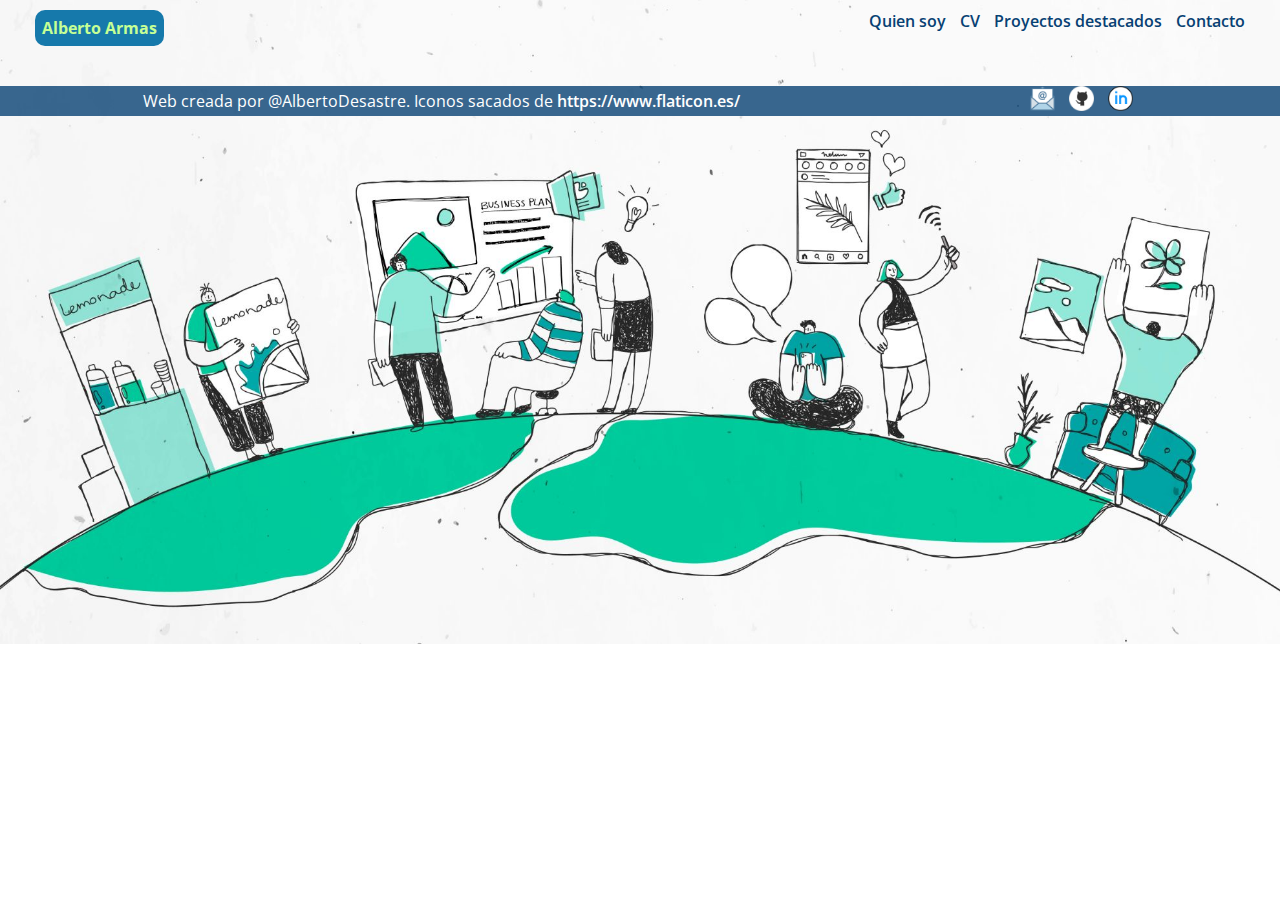
==== contacto.html @ fd682b69 "added index.html to all pages" ====
<!DOCTYPE html>
<html lang="en">
  <head>
    <meta charset="UTF-8" />
    <meta name="viewport" content="width=device-width, initial-scale=1.0" />
    <title>Document</title>
    <link rel="stylesheet" href="./css/index.css" />
  </head>
  <body>
    <header>
      <a class="boton-default" href="./index.html">Alberto Armas</a>
      <nav>
        <a href="./quien-soy.html">Quien soy</a>
        <a href="./cv.html">CV</a>
        <a href="./proyectos-destacados.html">Proyectos destacados</a>
        <a href="./contacto.html">Contacto</a>
      </nav>
    </header>

    <section class="principal"></section>

    <footer>
      <p>
        Web creada por @AlbertoDesastre. Iconos sacados de
        <a href="https://www.flaticon.es/">https://www.flaticon.es/</a>
      </p>

      <ul class="rrss">
        <li>
          <a href=""><img src="./icon/correo-electronico.png" alt="" /></a>
          <!-- <a href="https://www.flaticon.es/iconos-gratis/github" title="github iconos">Github iconos creados por Pixel perfect - Flaticon</a> -->
        </li>
        <li>
          <a href=""><img src="./icon/github.png" alt="" /></a>
          <!-- <a href="https://www.flaticon.es/iconos-gratis/linkedin" title="linkedin iconos">Linkedin iconos creados por Google - Flaticon</a> -->
        </li>
        <li>
          <a href="https://www.linkedin.com/in/alberto-armas-santana/"
            ><img src="./icon/logotipo-de-linkedin.png" alt=""
          /></a>
          <!-- <a href="https://www.flaticon.es/iconos-gratis/correo-electronico" title="correo electrónico iconos">Correo electrónico iconos creados por Prosymbols Premium - Flaticon</a> -->
        </li>
      </ul>
    </footer>
  </body>
</html>
---- css/index.css ----
@import url("https://fonts.googleapis.com/css2?family=Jersey+25&family=Open+Sans:ital,wght@0,300..800;1,300..800&display=swap");

* {
  margin: 0px;
  padding: 0px;
  box-sizing: border-box;
  font-family: "Open Sans", sans-serif;
}

body {
  background-image: url("../img/fondo-blanco.jpeg"); /*  Imagen de rawpixel.com en Freepik */
  background-repeat: no-repeat;
  background-size: cover;
  width: 100%;
  height: 100%;
}
/* Estilos generales */
header p,
nav,
footer li,
footer p,
footer ul {
  display: inline-block;
}

a {
  text-decoration: none;
  color: #074173;
  font-weight: 600;
}

.boton-default,
.boton-alternativo {
  background-color: #1679ab;
  color: #c5ff95;
  border-radius: 10px;
  font-weight: bold;
  padding: 7px;
}

.boton-default:hover,
.boton-alternativo:hover {
  background-color: #c5ff95;
  color: #1679ab;
  transition: 0.7s;
}

.boton-alternativo {
  background-color: #c5ff95;
  color: #1679ab;
}

.boton-alternativo:hover {
  background-color: #1679ab;
  color: #c5ff95;
  transition: 0.5s;
}

/* Header y NAV */
header {
  display: flex;
  /* display flex permite varias cosas, entre ellas, cuando aplicas a un contenedor display flex haces que sus hijos se alineen horizontalmente por defecto
  además, puedes alinear/justificar sus hijos a tu antojo. En este caso le estoy diciendo que me ponga cada hijo en una punta del contenedor. */
  justify-content: space-between;
  margin: 10px 30px;
}

header a {
  margin: 0px 5px;
}

header nav a:hover {
  position: relative;
  padding: 4px;
  transition: 0.2s;
  border-bottom: 3px solid #5debd7;
}

/* Seccion principal */
.principal {
  width: 60%;
  display: flex;
  margin: 0 auto;
  justify-content: space-around;
  gap: 1rem; /* Este gap o espacio entre hijos se puede aplicar gracias a que el contenedor tiene display flex */
}

.principal article {
  text-align: center;
  padding: 15px;
  border-radius: 5px;
  background-color: rgb(93, 235, 215, 0.7);
}

.principal .boton-default {
  background-color: #074173;
  color: white;
}

.principal p {
  color: #074173;
  font-weight: 500;
  font-size: 18px;
}

.principal .boton-alternativo {
  padding: 6px;
  font-style: italic;
  font-weight: 600;
}

.principal img {
  width: 350px;
  border-radius: 15px;
}

/* Footer y RRSS */
footer,
footer a {
  text-decoration: none;
  /*   background-color: #074173;
  color: white; */
  color: white;
}

footer {
  margin-top: 30px;
  display: flex;
  background-color: rgb(7, 65, 115, 0.8);

  justify-content: space-around;
}

footer p {
  justify-self: center;
  align-self: center;
}

footer img {
  width: 25px;
  height: 25px;
}

.rrss li {
  padding: 0px 5px 0px 5px;
}
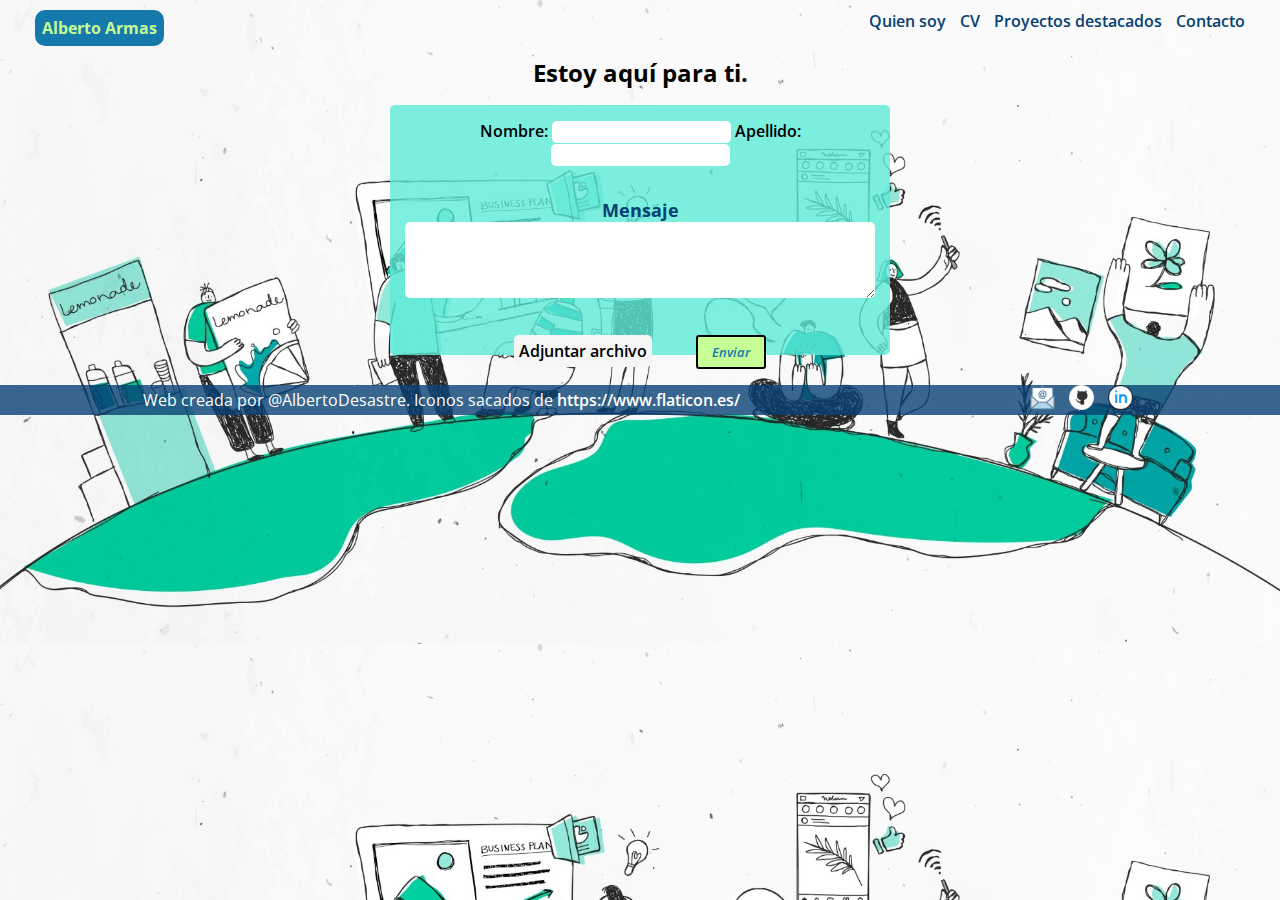
==== commit 75c25ffc: "added pagina-contacto styles and html" ====
--- a/contacto.html
+++ b/contacto.html
@@ -5,6 +5,7 @@
     <meta name="viewport" content="width=device-width, initial-scale=1.0" />
     <title>Document</title>
     <link rel="stylesheet" href="./css/index.css" />
+    <link rel="stylesheet" href="./css/contacto.css" />
   </head>
   <body>
     <header>
@@ -17,7 +18,35 @@
       </nav>
     </header>
 
-    <section class="principal"></section>
+    <section class="principal">
+      <h2>Estoy aquí para ti.</h2>
+
+      <form method="post">
+        <fieldset>
+          <label>Nombre: <input type="text" name="nombre" required /></label>
+          <label
+            >Apellido: <input type="text" name="apellido" required
+          /></label>
+        </fieldset>
+
+        <fieldset>
+          <p><strong>Mensaje</strong></p>
+          <label><textarea name="mensaje" rows="4" required></textarea></label>
+        </fieldset>
+
+        <div>
+          <label
+            >Adjuntar archivo<input id="file" type="file" name="adjunto"
+          /></label>
+
+          <input
+            class="boton-alternativo submit"
+            type="submit"
+            value="Enviar"
+          />
+        </div>
+      </form>
+    </section>
 
     <footer>
       <p>
--- a/css/index.css
+++ b/css/index.css
@@ -9,10 +9,7 @@
 
 body {
   background-image: url("../img/fondo-blanco.jpeg"); /*  Imagen de rawpixel.com en Freepik */
-  background-repeat: no-repeat;
   background-size: cover;
-  width: 100%;
-  height: 100%;
 }
 /* Estilos generales */
 header p,
--- a/css/contacto.css
+++ b/css/contacto.css
@@ -0,0 +1,57 @@
+.principal:has(> form) {
+  flex-direction: column; /* esta propiedad de flex hace que todos los hijos se alineen en vertical, como columnas */
+  align-items: center;
+}
+
+form {
+  display: flex;
+  flex-direction: column;
+  gap: 2rem;
+  align-items: center;
+  padding: 15px;
+  max-width: 500px;
+  height: 250px;
+  border-radius: 5px;
+  background-color: rgba(93, 235, 215, 0.8);
+  text-align: center;
+}
+
+label,
+label p {
+  font-weight: 600;
+}
+
+fieldset {
+  border: none;
+}
+
+input,
+textarea {
+  padding: 2px;
+  border-radius: 5px;
+  border: none;
+}
+
+fieldset:nth-child(2),
+textarea {
+  width: 100%;
+}
+
+label:has(> #file) {
+  align-self: flex-start; /* cuando un elemento tiene un padre que es flexible, puede auto-alinearse al principio, centro o final de dicho contenedor */
+  background-color: whitesmoke;
+  padding: 5px;
+  border-radius: 5px;
+}
+#file {
+  display: none;
+}
+
+div > * {
+  margin: 0px 20px;
+}
+.boton-alternativo {
+  border: 2px solid black;
+  border-radius: 3px;
+  width: 70px;
+}
